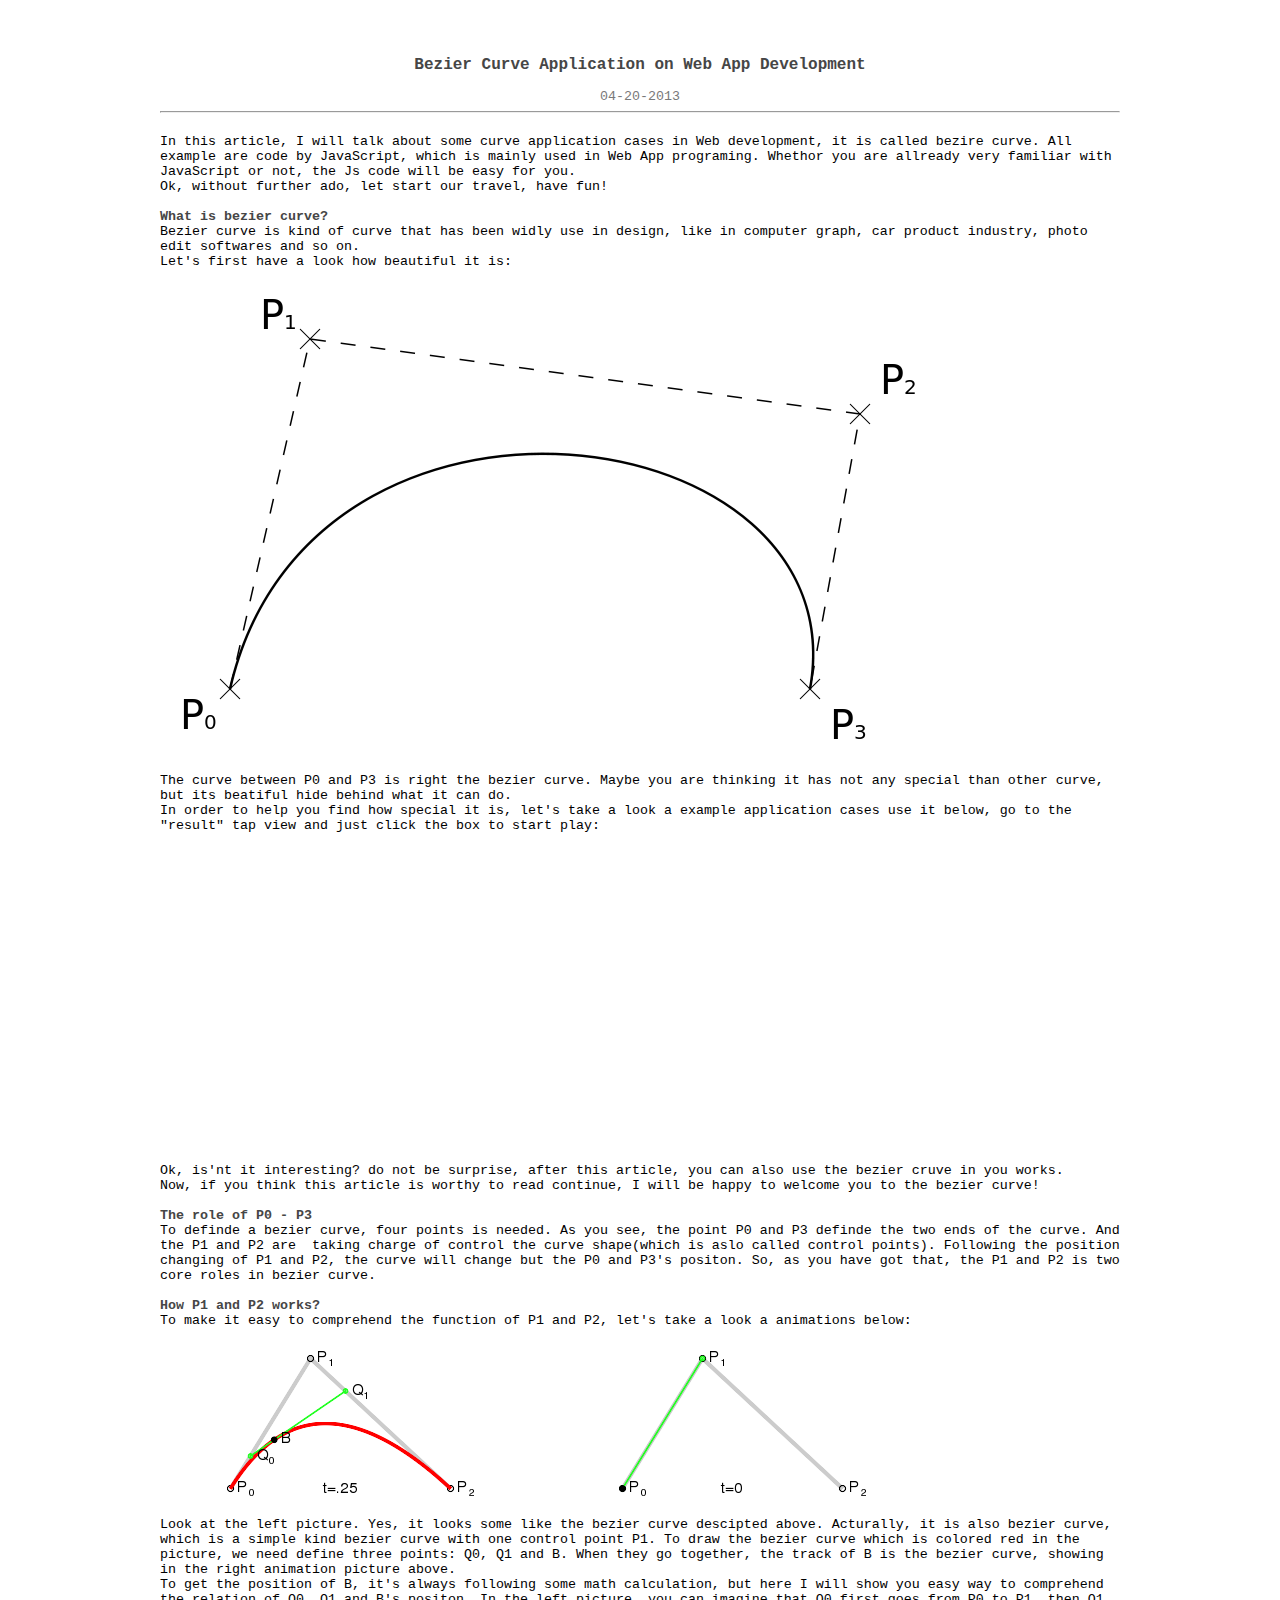
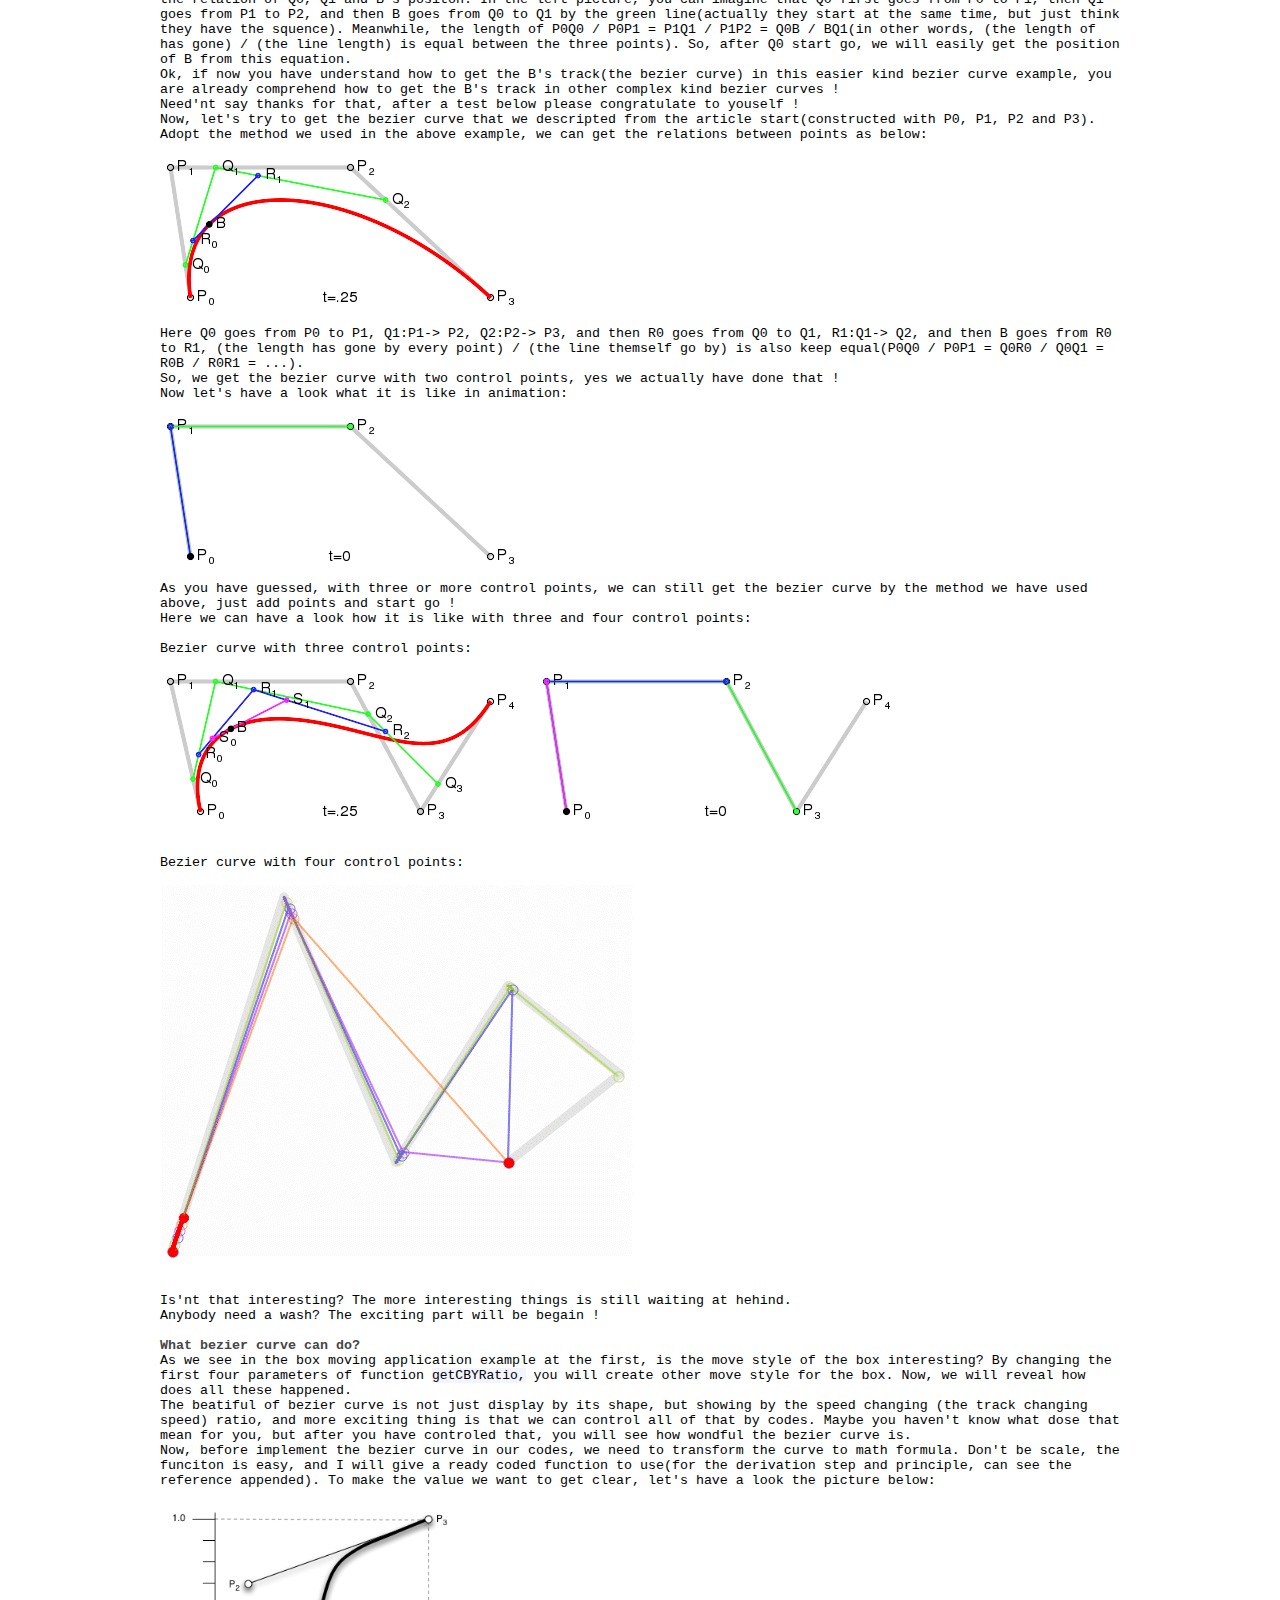
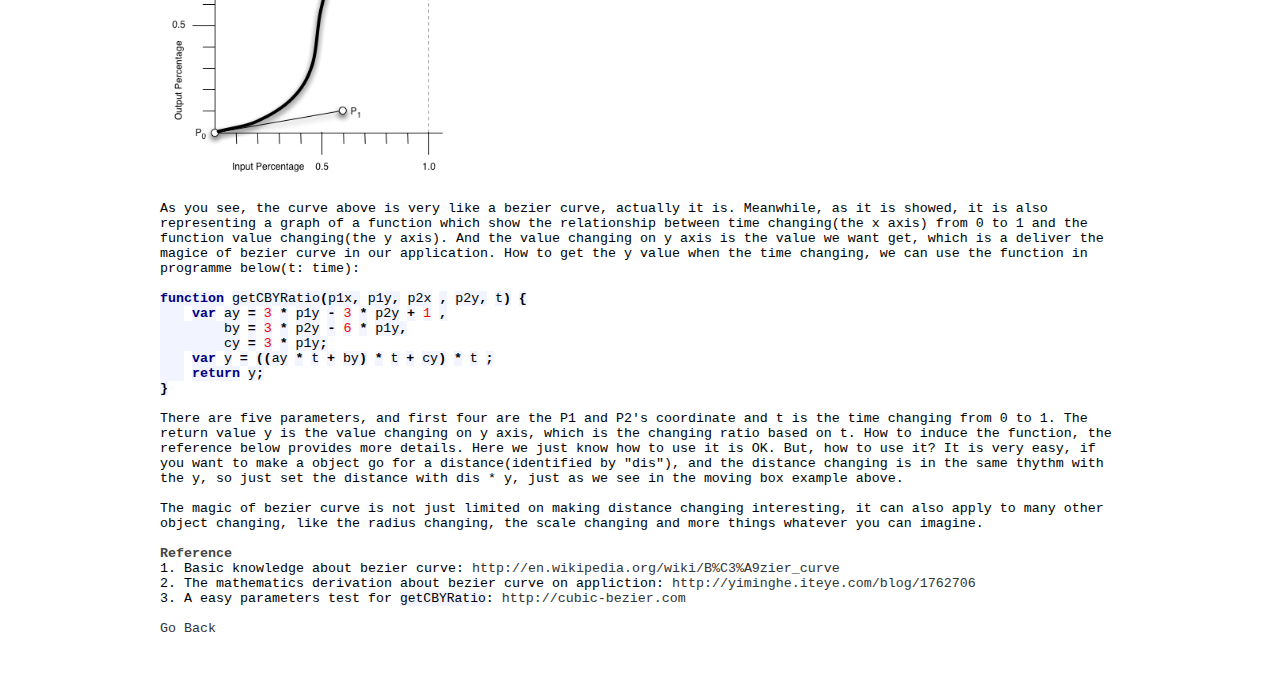
==== article/Bezier Curve Application on Web App Developme.html @ b3efe006 "add the css style" ====
<html>
<head>
  <title>Bezier Curve Application on Web App Development</title>
  <basefont face="Tahoma" size="2" />
  <meta http-equiv="Content-Type" content="text/html;charset=utf-8" />
  <meta name="exporter-version" content="Evernote Windows/268604 (zh-CN); Windows/6.1.7601 Service Pack 1;"/>
  <meta name="viewport" content="width=device-width; initial-scale=1.0; maximun-scale=1.0; user-scalable=0;"/>
  <link href="../css/common.css" rel="stylesheet" type="text/css" charset="utf-8"/>

</head>
<body>

<div>
<div style="word-wrap: break-word; -webkit-nbsp-mode: space; -webkit-line-break: after-white-space;"><div style="text-align: center; font-size: 16px;"><b><font color="#464646">Bezier Curve Application on Web App Development</font></b></div><div style="text-align: center;"><font color="#797979"><br></font></div><div style="text-align: center;"><font color="#797979">04-20-2013</font></div><hr><br><div>In this article, I will talk about some curve application cases in Web development, it is called bezire curve. All example are code by JavaScript, which is mainly used in Web App programing. Whethor you are allready very familiar with JavaScript or not, the Js code will be easy for you.<br><div>Ok, without further ado, let start our travel, have fun!</div><div><br></div><div><b><font color="#464646">What is bezier curve?</font></b></div><div>Bezier curve is kind of curve that has been widly use in design, like in computer graph, car product industry, photo edit softwares and so on.</div><div>Let's first have a look how beautiful it is:</div><div><a href="http://upload.wikimedia.org/wikipedia/commons/d/d0/Bezier_curve.svg" style="text-decoration: none; color: rgb(11, 0, 128); background-image: none; background-color: rgb(255, 255, 255); font-family: sans-serif; font-size: 13px; line-height: 19.1875px;"><img src="Bezier Curve Application on Web App Developme_files/Image.png" type="image/png" alt="File:Bezier curve.svg" height="500" style="cursor: default;cursor: default;cursor: default;cursor: default;cursor: default;cursor: default;cursor: default;cursor: default;cursor: default;cursor: default;cursor: default;cursor: default;cursor: default;cursor: default;cursor: default;cursor: default;cursor: default;cursor: default;cursor: default;" width="800"/></a>   </div><div>The curve between P0 and P3 is right the bezier curve. Maybe you are thinking it has not any special than other curve, but its beatiful hide behind what it can do.</div><div>In order to help you find how special it is, let's take a look a example application cases use it below, go to the &quot;result&quot; tap view and just click the box to start play:</div><div><br></div><div><iframe width="100%" height="300" src="http://jsfiddle.net/jkhl/U3ppv/embedded/" allowfullscreen="allowfullscreen" frameborder="0"></iframe></div><div><br></div><div>Ok, is'nt it interesting? do not be surprise, after this article, you can also use the bezier cruve in you works.</div><div>Now, if you think this article is worthy to read continue, I will be happy to welcome you to the bezier curve!</div><div><br></div><div><b><font color="#464646">The role of P0 - P3</font></b></div><div>To definde a bezier curve, four points is needed. As you see, the point P0 and P3 definde the two ends of the curve. And the P1 and P2 are  taking charge of control the curve shape(which is aslo called control points). Following the position changing of P1 and P2, the curve will change but the P0 and P3's positon. So, as you have got that, the P1 and P2 is two core roles in bezier curve. </div><div><br></div><div><b><font color="#464646">How P1 and P2 works?</font></b></div><div>To make it easy to comprehend the function of P1 and P2, let's take a look a animations below:</div><div><a href="http://upload.wikimedia.org/wikipedia/commons/b/bf/Bezier_2_big.png" style="text-decoration: none; color: rgb(11, 0, 128); background-image: none; background-color: rgb(255, 255, 255); font-family: sans-serif; font-size: 13px; line-height: 19.1875px;"><br><img src="Bezier Curve Application on Web App Developme_files/Image [1].png" type="image/png" alt="File:Bezier 2 big.png" height="150" style="cursor: default;cursor: default;cursor: default;cursor: default;cursor: default;cursor: default;cursor: default;cursor: default;cursor: default;cursor: default;cursor: default;cursor: default;cursor: default;cursor: default;" width="360"/></a>    <a href="http://upload.wikimedia.org/wikipedia/commons/2/2d/Bezier_2_big.gif" style="text-decoration: none; color: rgb(11, 0, 128); background-image: none; background-color: rgb(255, 255, 255); font-family: sans-serif; font-size: 13px; line-height: 19.1875px;"><img src="Bezier Curve Application on Web App Developme_files/Image.gif" type="image/gif" alt="File:Bezier 2 big.gif" height="150" style="cursor: default;cursor: default;cursor: default;cursor: default;cursor: default;cursor: default;cursor: default;cursor: default;cursor: default;cursor: default;cursor: default;cursor: default;cursor: default;cursor: default;" width="360"/></a></div><div><br></div><div>Look at the left picture. Yes, it looks some like the bezier curve descipted above. Acturally, it is also bezier curve, which is a simple kind bezier curve with one control point P1. To draw the bezier curve which is colored red in the picture, we need define three points: Q0, Q1 and B. When they go together, the track of B is the bezier curve, showing in the right animation picture above.</div><div>To get the position of B, it's always following some math calculation, but here I will show you easy way to comprehend the relation of Q0, Q1 and B's positon. In the left picture, you can imagine that Q0 first goes from P0 to P1, then Q1 goes from P1 to P2, and then B goes from Q0 to Q1 by the green line(actually they start at the same time, but just think they have the squence). Meanwhile, the length of P0Q0 / P0P1 = P1Q1 / P1P2 = Q0B / BQ1(in other words, (the length of has gone) / (the line length) is equal between the three points). So, after Q0 start go, we will easily get the position of B from this equation.</div><div>Ok, if now you have understand how to get the B's track(the bezier curve) in this easier kind bezier curve example, you are already comprehend how to get the B's track in other complex kind bezier curves !</div><div>Need'nt say thanks for that, after a test below please congratulate to youself !</div><div>Now, let's try to get the bezier curve that we descripted from the article start(constructed with P0, P1, P2 and P3). Adopt the method we used in the above example, we can get the relations between points as below:</div><div><br></div><div><a href="http://upload.wikimedia.org/wikipedia/commons/c/c1/Bezier_3_big.png" style="text-decoration: none; color: rgb(11, 0, 128); background-image: none; background-color: rgb(255, 255, 255); font-family: sans-serif; font-size: 13px; line-height: 19.1875px;"><img src="Bezier Curve Application on Web App Developme_files/Image [2].png" type="image/png" alt="File:Bezier 3 big.png" height="150" style="cursor: default;cursor: default;cursor: default;cursor: default;cursor: default;cursor: default;cursor: default;cursor: default;cursor: default;cursor: default;cursor: default;cursor: default;cursor: default;cursor: default;" width="360"/></a> </div><div><br></div><div>Here Q0 goes from P0 to P1, Q1:P1-&gt; P2, Q2:P2-&gt; P3, and then R0 goes from Q0 to Q1, R1:Q1-&gt; Q2, and then B goes from R0 to R1, (the length has gone by every point) / (the line themself go by) is also keep equal(P0Q0 / P0P1 = Q0R0 / Q0Q1 = R0B / R0R1 = ...).</div><div>So, we get the bezier curve with two control points, yes we actually have done that !</div><div>Now let's have a look what it is like in animation:</div><div><br></div><div><a href="http://upload.wikimedia.org/wikipedia/commons/f/ff/Bezier_3_big.gif" style="text-decoration: none; color: rgb(11, 0, 128); background-image: none; background-color: rgb(255, 255, 255); font-family: sans-serif; font-size: 13px; line-height: 19.1875px;"><img src="Bezier Curve Application on Web App Developme_files/Image [1].gif" type="image/gif" alt="File:Bezier 3 big.gif" height="150" style="cursor: default;cursor: default;cursor: default;cursor: default;cursor: default;cursor: default;cursor: default;cursor: default;cursor: default;cursor: default;cursor: default;cursor: default;" width="360"/></a></div><div><br></div><div>As you have guessed, with three or more control points, we can still get the bezier curve by the method we have used above, just add points and start go !</div><div>Here we can have a look how it is like with three and four control points: </div><div><br></div><div>Bezier curve with three control points:</div><div><br></div><div><a href="http://upload.wikimedia.org/wikipedia/commons/3/33/Bezier_4_big.png" style="text-decoration: none; color: rgb(11, 0, 128); background-image: none; background-color: rgb(255, 255, 255); font-family: sans-serif; font-size: 13px; line-height: 19.1875px;"><img src="Bezier Curve Application on Web App Developme_files/Image [3].png" type="image/png" alt="File:Bezier 4 big.png" height="150" style="cursor: default;cursor: default;cursor: default;cursor: default;cursor: default;cursor: default;cursor: default;cursor: default;cursor: default;cursor: default;cursor: default;cursor: default;" width="360"/></a>  <a href="http://upload.wikimedia.org/wikipedia/commons/7/7d/Bezier_4_big.gif" style="text-decoration: none; color: rgb(11, 0, 128); background-image: none; background-color: rgb(255, 255, 255); font-family: sans-serif; font-size: 13px; line-height: 19.1875px;"><img src="Bezier Curve Application on Web App Developme_files/Image [2].gif" type="image/gif" alt="File:Bezier 4 big.gif" height="150" style="cursor: default;cursor: default;cursor: default;cursor: default;cursor: default;cursor: default;cursor: default;cursor: default;cursor: default;cursor: default;cursor: default;cursor: default;" width="360"/></a></div><div><br></div><div><br></div><div>Bezier curve with four control points:</div><div><br></div><div><a href="http://upload.wikimedia.org/wikipedia/en/0/0b/BezierCurve.gif" style="text-decoration: none; color: rgb(11, 0, 128); background-image: none; background-color: rgb(255, 255, 255); font-family: sans-serif; font-size: 13px; line-height: 19.1875px;"><img src="Bezier Curve Application on Web App Developme_files/Image [3].gif" type="image/gif" alt="File:BezierCurve.gif" height="378" style="cursor: default;cursor: default;cursor: default;cursor: default;cursor: default;cursor: default;cursor: default;cursor: default;cursor: default;cursor: default;cursor: default;" width="473"/></a></div><div><br></div><div><br></div><div>Is'nt that interesting? The more interesting things is still waiting at hehind.</div><div>Anybody need a wash? The exciting part will be begain !</div><div><br></div><div><b><font color="#464646">What bezier curve can do?</font></b></div><div style="text-align: -webkit-auto;"><span style="text-align: -webkit-left;">As we see in the box moving application example at the first, is the move style of the box interesting? By changing the first four parameters of function</span><font face="Courier New" style="text-align: -webkit-left;"> </font><span style="text-align: -webkit-left; background-color: rgb(242, 244, 255); font-family: 'Courier New'; font-size: 13px;">getCBYRatio,</span><span style="text-align: -webkit-left; font-family: 'Courier New';"> you will create other move style for the box. </span><span style="text-align: -webkit-left;">Now, we will reveal how does all these happened. </span></div><div>The beatiful of bezier curve is not just display by its shape, but showing by the speed changing (the track changing speed) ratio, and more exciting thing is that we can control all of that by codes. Maybe you haven't know what dose that mean for you, but after you have controled that, you will see how wondful the bezier curve is.</div><div>Now, before implement the bezier curve in our codes, we need to transform the curve to math formula. Don't be scale, the funciton is easy, and I will give a ready coded function to use(for the derivation step and principle, can see the reference appended). To make the value we want to get clear, let's have a look the picture below:</div><div><br></div><div><p style="margin: 0px 0px 1.5em; padding: 0px; border: 0px; outline: 0px; font-size: 14px; text-align: left; color: rgb(5, 5, 5); font-family: 'Droid Sans', sans-serif; line-height: 22.265625px; background-color: rgb(255, 255, 255);"><img src="Bezier Curve Application on Web App Developme_files/Image [4].png" type="image/png" style="cursor: default;cursor: default;cursor: default;cursor: default;cursor: default;cursor: default;cursor: default;" width="300"/></p>
As you see, the curve above is very like a bezier curve, actually it is. Meanwhile, as it is showed, it is also representing a graph of a function which show the relationship between time changing(the x axis) from 0 to 1 and the function value changing(the y axis). And the value changing on y axis is the value we want get, which is a deliver the magice of bezier curve in our application. How to get the y value when the time changing, we can use the function in programme below(t: time):</div><div><br></div><div align="left"><font color="#000080" face="Courier New" size="2"><span style="font-size:10pt; background:#f2f4ff"><b>function</b></span></font> <font face="Courier New" size="2"><span style="font-size:10pt; background:#f2f4ff">getCBYRatio</span><span style="font-size:10pt; background:#f2f4ff"><b>(</b></span><span style="font-size:10pt; background:#f2f4ff">p1x</span><span style="font-size:10pt; background:#f2f4ff"><b>,</b></span> <span style="font-size:10pt; background:#f2f4ff">p1y</span><span style="font-size:10pt; background:#f2f4ff"><b>,</b></span> <span style="font-size:10pt; background:#f2f4ff">p2x</span> <span style="font-size:10pt; background:#f2f4ff"><b>,</b></span> <span style="font-size:10pt; background:#f2f4ff">p2y</span><span style="font-size:10pt; background:#f2f4ff"><b>,</b></span> <span style="font-size:10pt; background:#f2f4ff">t</span><span style="font-size:10pt; background:#f2f4ff"><b>)</b></span> <span style="font-size:10pt; background:#f2f4ff"><b>{</b></span></font></div><div align="left"><font face="Courier New" size="2"><span style="font-size:10pt; background:#f2f4ff">   </span></font> <font color="#000080" face="Courier New" size="2"><span style="font-size:10pt; background:#f2f4ff"><b>var</b></span></font> <font face="Courier New" size="2"><span style="font-size:10pt; background:#f2f4ff">ay</span> <span style="font-size:10pt; background:#f2f4ff"><b>=</b></span></font> <font color="#FF0000" face="Courier New" size="2"><span style="font-size:10pt; background:#f2f4ff">3</span></font> <font face="Courier New" size="2"><span style="font-size:10pt; background:#f2f4ff"><b>*</b></span> <span style="font-size:10pt; background:#f2f4ff">p1y</span> <span style="font-size:10pt; background:#f2f4ff"><b>-</b></span></font> <font color="#FF0000" face="Courier New" size="2"><span style="font-size:10pt; background:#f2f4ff">3</span></font> <font face="Courier New" size="2"><span style="font-size:10pt; background:#f2f4ff"><b>*</b></span> <span style="font-size:10pt; background:#f2f4ff">p2y</span> <span style="font-size:10pt; background:#f2f4ff"><b>+</b></span></font> <font color="#FF0000" face="Courier New" size="2"><span style="font-size:10pt; background:#f2f4ff">1</span></font> <font face="Courier New" size="2"><span style="font-size:10pt; background:#f2f4ff"><b>,</b></span></font></div><div align="left"><font face="Courier New" size="2"><span style="font-size:10pt; background:#f2f4ff">        by</span> <span style="font-size:10pt; background:#f2f4ff"><b>=</b></span></font> <font color="#FF0000" face="Courier New" size="2"><span style="font-size:10pt; background:#f2f4ff">3</span></font> <font face="Courier New" size="2"><span style="font-size:10pt; background:#f2f4ff"><b>*</b></span> <span style="font-size:10pt; background:#f2f4ff">p2y</span> <span style="font-size:10pt; background:#f2f4ff"><b>-</b></span></font> <font color="#FF0000" face="Courier New" size="2"><span style="font-size:10pt; background:#f2f4ff">6</span></font> <font face="Courier New" size="2"><span style="font-size:10pt; background:#f2f4ff"><b>*</b></span> <span style="font-size:10pt; background:#f2f4ff">p1y</span><span style="font-size:10pt; background:#f2f4ff"><b>,</b></span></font></div><div align="left"><font face="Courier New" size="2"><span style="font-size:10pt; background:#f2f4ff">        cy</span> <span style="font-size:10pt; background:#f2f4ff"><b>=</b></span></font> <font color="#FF0000" face="Courier New" size="2"><span style="font-size:10pt; background:#f2f4ff">3</span></font> <font face="Courier New" size="2"><span style="font-size:10pt; background:#f2f4ff"><b>*</b></span> <span style="font-size:10pt; background:#f2f4ff">p1y</span><span style="font-size:10pt; background:#f2f4ff"><b>;</b></span></font></div><div align="left"><font face="Courier New" size="2"><span style="font-size:10pt; background:#f2f4ff">   </span></font> <font color="#000080" face="Courier New" size="2"><span style="font-size:10pt; background:#f2f4ff"><b>var</b></span></font> <font face="Courier New" size="2"><span style="font-size:10pt; background:#f2f4ff">y</span> <span style="font-size:10pt; background:#f2f4ff"><b>=</b></span> <span style="font-size:10pt; background:#f2f4ff"><b>((</b></span><span style="font-size:10pt; background:#f2f4ff">ay</span> <span style="font-size:10pt; background:#f2f4ff"><b>*</b></span> <span style="font-size:10pt; background:#f2f4ff">t</span> <span style="font-size:10pt; background:#f2f4ff"><b>+</b></span> <span style="font-size:10pt; background:#f2f4ff">by</span><span style="font-size:10pt; background:#f2f4ff"><b>)</b></span> <span style="font-size:10pt; background:#f2f4ff"><b>*</b></span> <span style="font-size:10pt; background:#f2f4ff">t</span> <span style="font-size:10pt; background:#f2f4ff"><b>+</b></span> <span style="font-size:10pt; background:#f2f4ff">cy</span><span style="font-size:10pt; background:#f2f4ff"><b>)</b></span> <span style="font-size:10pt; background:#f2f4ff"><b>*</b></span> <span style="font-size:10pt; background:#f2f4ff">t</span> <span style="font-size:10pt; background:#f2f4ff"><b>;</b></span></font></div><div align="left"><font face="Courier New" size="2"><span style="font-size:10pt; background:#f2f4ff">   </span></font> <font color="#000080" face="Courier New" size="2"><span style="font-size:10pt; background:#f2f4ff"><b>return</b></span></font> <font face="Courier New" size="2"><span style="font-size:10pt; background:#f2f4ff">y</span><span style="font-size:10pt; background:#f2f4ff"><b>;</b></span></font></div><div align="left"><font face="Courier New" size="2"><span style="font-size:10pt; background:#f2f4ff"><b>}</b></span></font></div><div><br></div><div>There are five parameters, and first four are the P1 and P2's coordinate and t is the time changing from 0 to 1. The return value y is the value changing on y axis, which is the changing ratio based on t. How to induce the function, the reference below provides more details. Here we just know how to use it is OK. But, how to use it? It is very easy, if you want to make a object go for a distance(identified by &quot;dis&quot;), and the distance changing is in the same thythm with the y, so just set the distance with dis * y, just as we see in the moving box example above.</div><div><br></div><div>The magic of bezier curve is not just limited on making distance changing interesting, it can also apply to many other object changing, like the radius changing, the scale changing and more things whatever you can imagine. </div><div><br></div><div><b><font color="#464646">Reference</font></b></div><div>1. Basic knowledge about bezier curve: <a href="http://en.wikipedia.org/wiki/B%C3%A9zier_curve">http://en.wikipedia.org/wiki/B%C3%A9zier_curve</a></div><div>2. The mathematics derivation about bezier curve on appliction: <a href="http://yiminghe.iteye.com/blog/1762706">http://yiminghe.iteye.com/blog/1762706</a></div><div>3. A easy parameters test for <span style="background-color: rgb(242, 244, 255); font-family: 'Courier New'; font-size: 13px; text-align: -webkit-left;">getCBYRatio</span>: <a href="http://cubic-bezier.com/">http://cubic-bezier.com</a></div><div> </div></div></div>
</div>
<div><a href="../index.html">Go Back</a></div>
</body></html> 
---- css/common.css ----
body {
	font-family: Courier New;
	font-size: 10pt;
	width: 75%;
	margin: 0 auto;
	padding: 56px;
}
img {
	max-width: 100%;
}
a {
	text-decoration: none;
	color: #333;
}
a:hover {
	color: #ff6600;
}
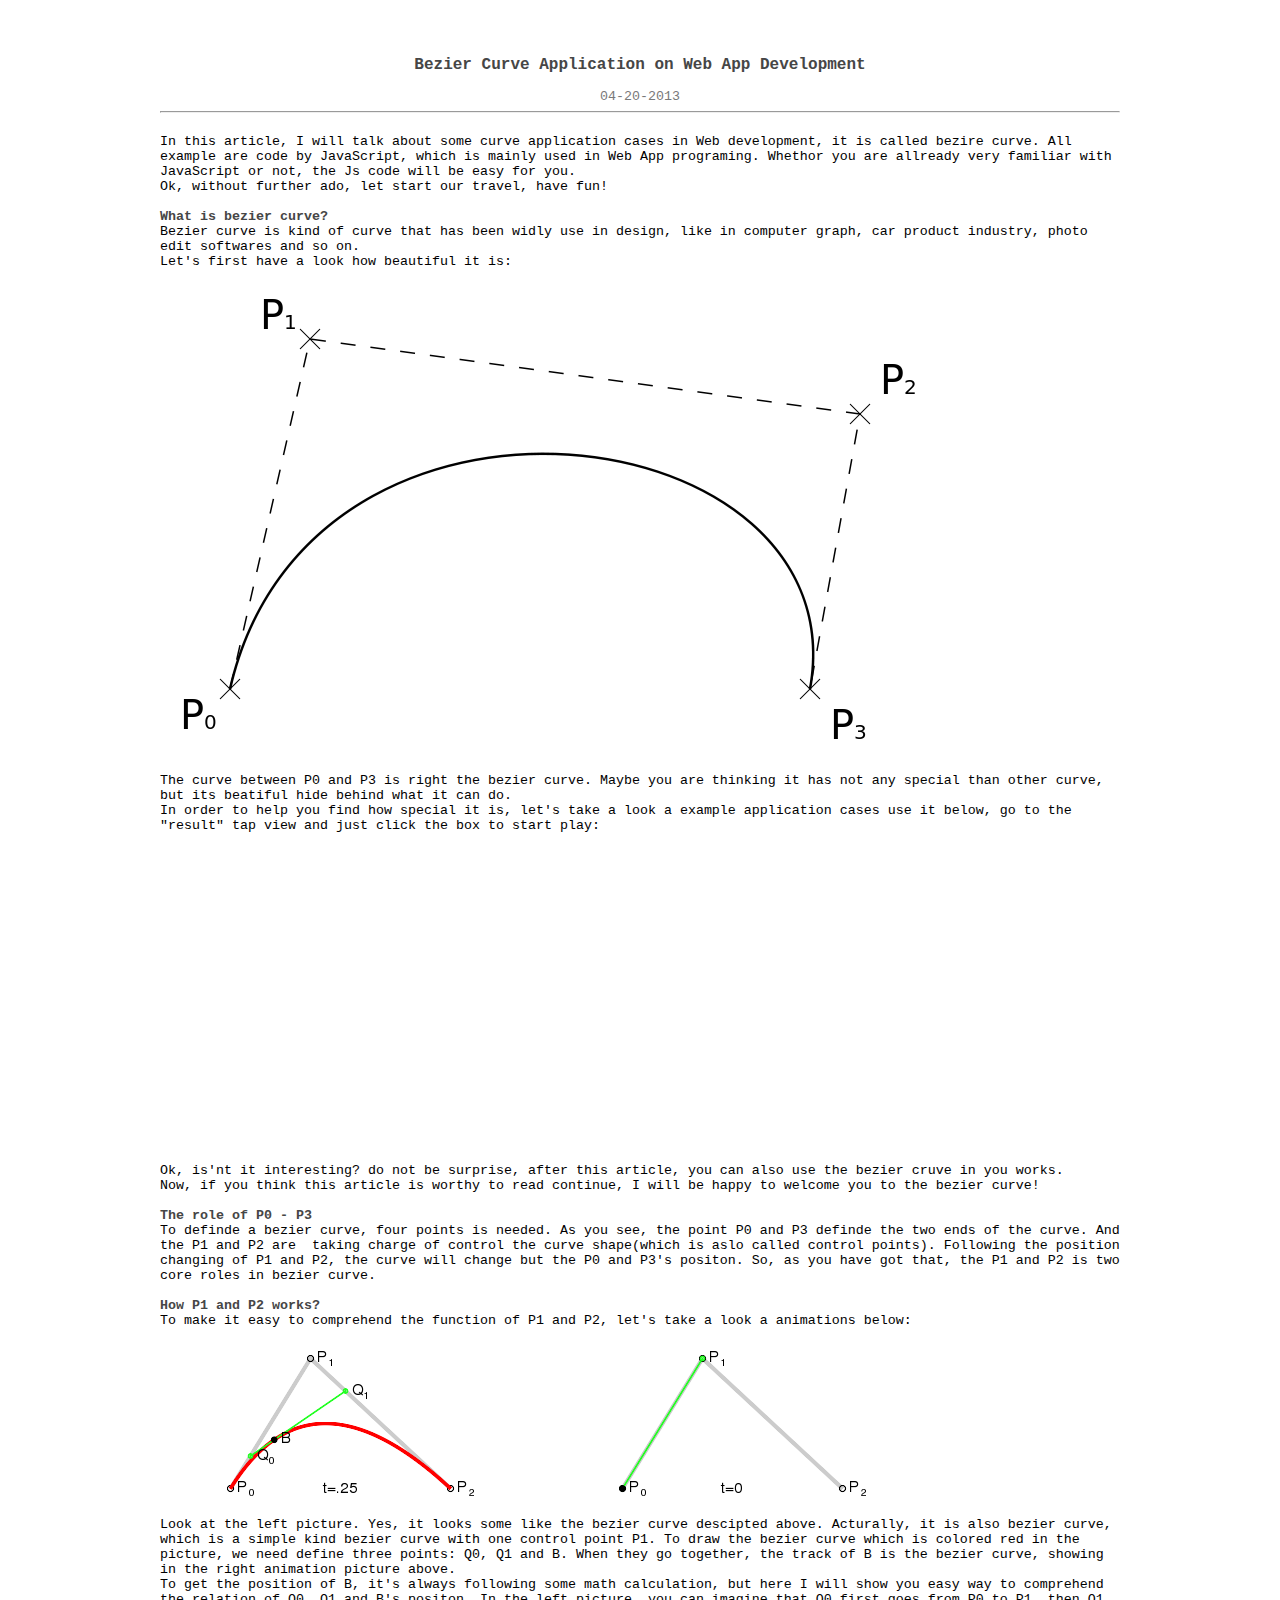
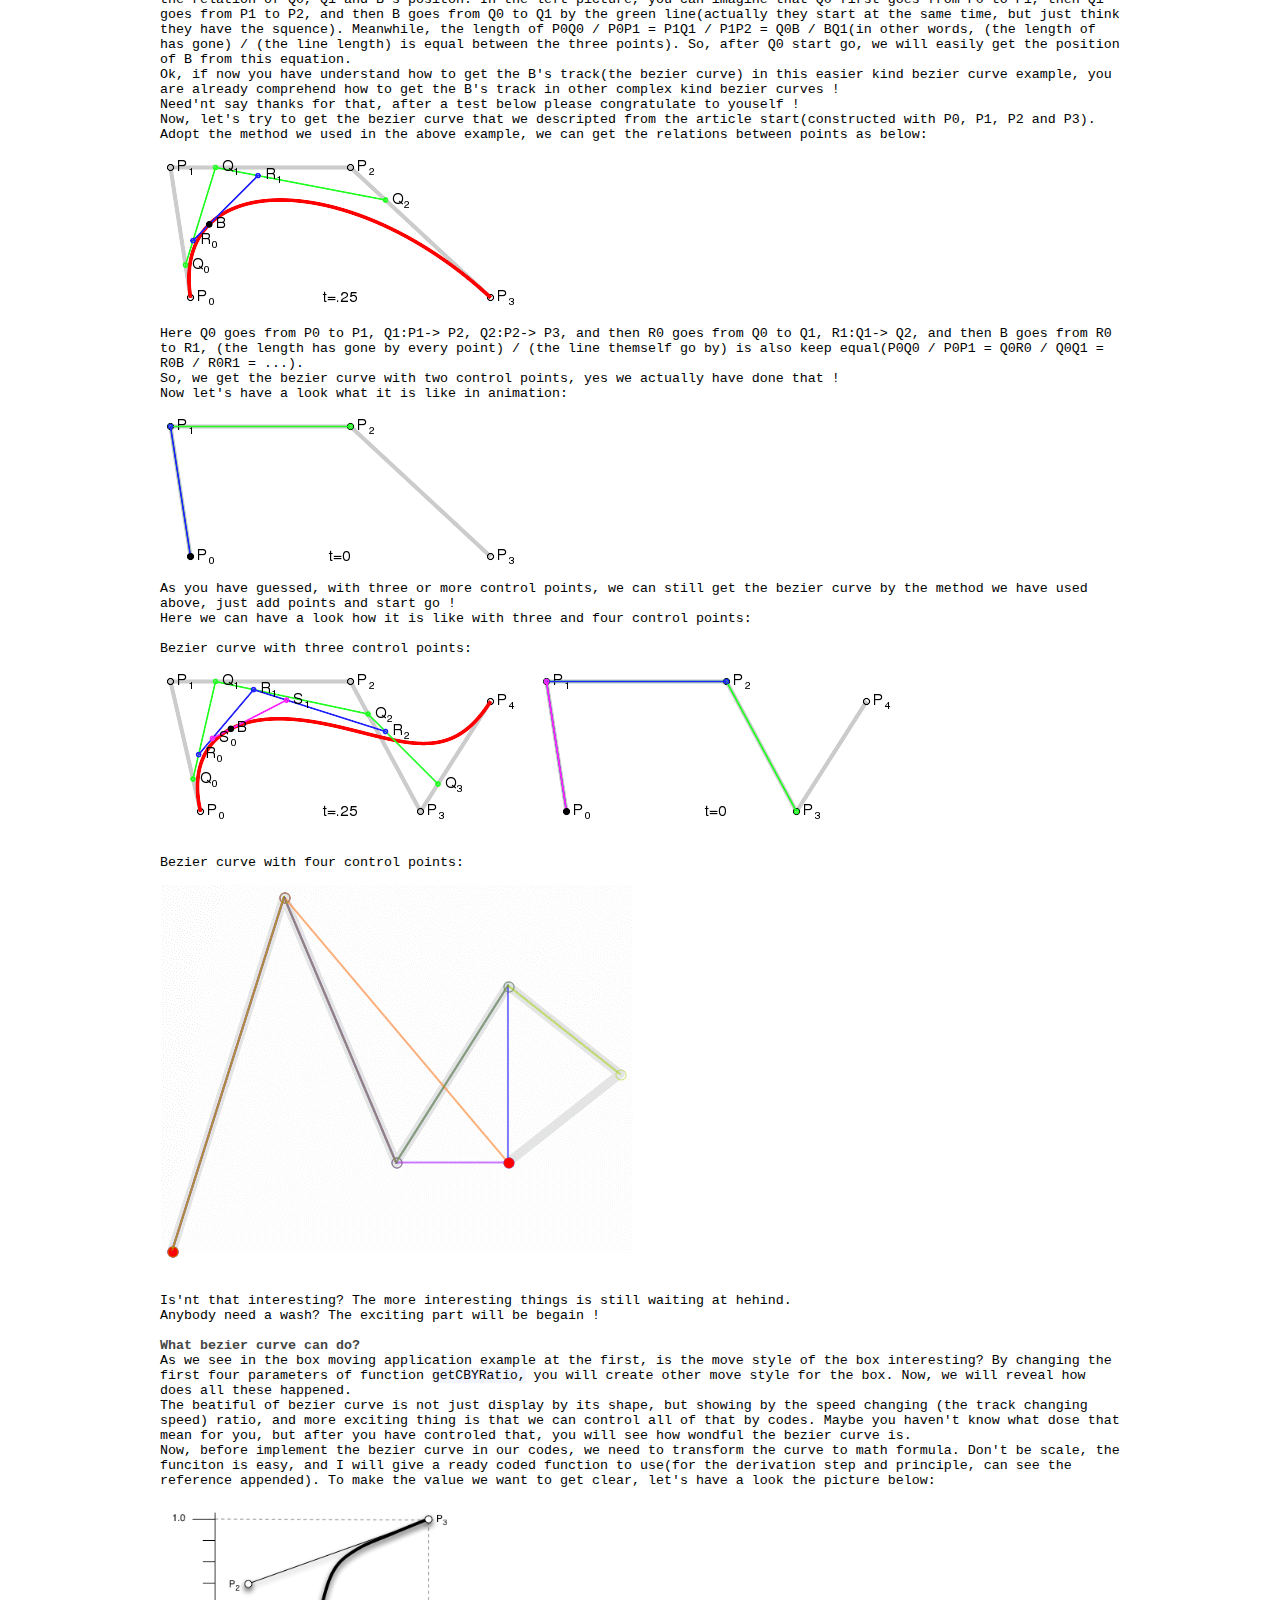
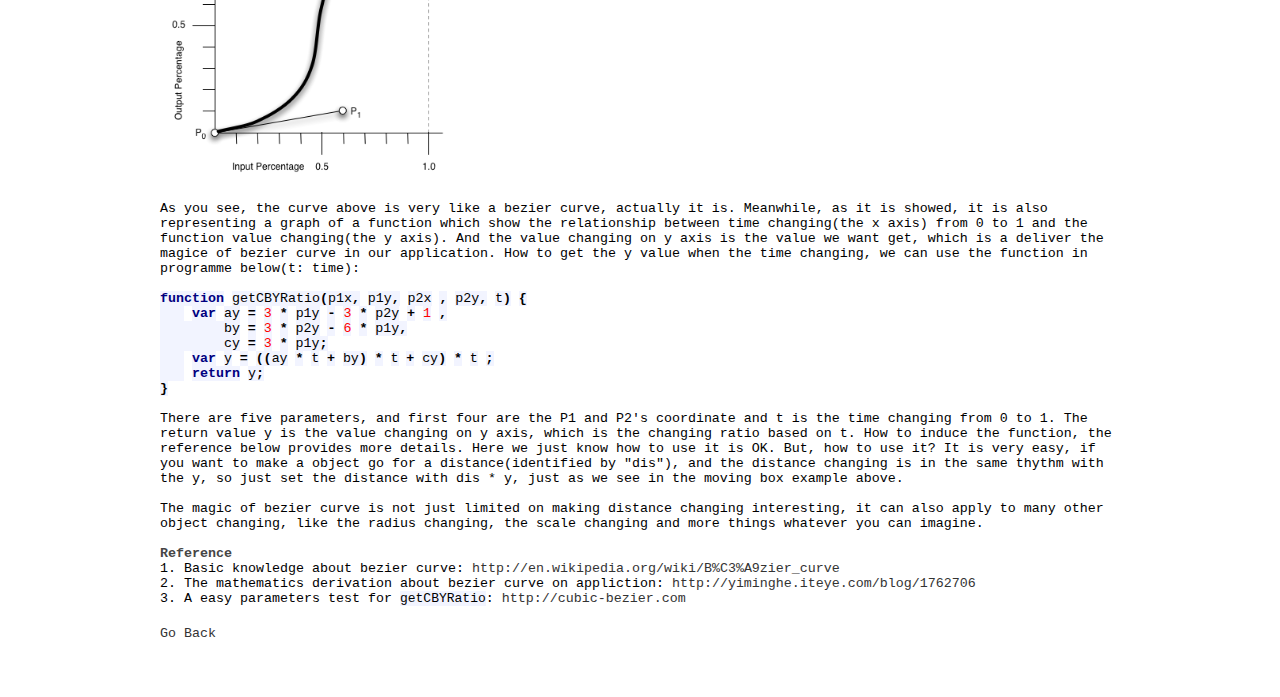
==== commit a5153cc1: "typed array is ok" ====
--- a/article/Bezier Curve Application on Web App Developme.html
+++ b/article/Bezier Curve Application on Web App Developme.html
@@ -12,7 +12,7 @@
 
 <div>
 <div style="word-wrap: break-word; -webkit-nbsp-mode: space; -webkit-line-break: after-white-space;"><div style="text-align: center; font-size: 16px;"><b><font color="#464646">Bezier Curve Application on Web App Development</font></b></div><div style="text-align: center;"><font color="#797979"><br></font></div><div style="text-align: center;"><font color="#797979">04-20-2013</font></div><hr><br><div>In this article, I will talk about some curve application cases in Web development, it is called bezire curve. All example are code by JavaScript, which is mainly used in Web App programing. Whethor you are allready very familiar with JavaScript or not, the Js code will be easy for you.<br><div>Ok, without further ado, let start our travel, have fun!</div><div><br></div><div><b><font color="#464646">What is bezier curve?</font></b></div><div>Bezier curve is kind of curve that has been widly use in design, like in computer graph, car product industry, photo edit softwares and so on.</div><div>Let's first have a look how beautiful it is:</div><div><a href="http://upload.wikimedia.org/wikipedia/commons/d/d0/Bezier_curve.svg" style="text-decoration: none; color: rgb(11, 0, 128); background-image: none; background-color: rgb(255, 255, 255); font-family: sans-serif; font-size: 13px; line-height: 19.1875px;"><img src="Bezier Curve Application on Web App Developme_files/Image.png" type="image/png" alt="File:Bezier curve.svg" height="500" style="cursor: default;cursor: default;cursor: default;cursor: default;cursor: default;cursor: default;cursor: default;cursor: default;cursor: default;cursor: default;cursor: default;cursor: default;cursor: default;cursor: default;cursor: default;cursor: default;cursor: default;cursor: default;cursor: default;" width="800"/></a>   </div><div>The curve between P0 and P3 is right the bezier curve. Maybe you are thinking it has not any special than other curve, but its beatiful hide behind what it can do.</div><div>In order to help you find how special it is, let's take a look a example application cases use it below, go to the &quot;result&quot; tap view and just click the box to start play:</div><div><br></div><div><iframe width="100%" height="300" src="http://jsfiddle.net/jkhl/U3ppv/embedded/" allowfullscreen="allowfullscreen" frameborder="0"></iframe></div><div><br></div><div>Ok, is'nt it interesting? do not be surprise, after this article, you can also use the bezier cruve in you works.</div><div>Now, if you think this article is worthy to read continue, I will be happy to welcome you to the bezier curve!</div><div><br></div><div><b><font color="#464646">The role of P0 - P3</font></b></div><div>To definde a bezier curve, four points is needed. As you see, the point P0 and P3 definde the two ends of the curve. And the P1 and P2 are  taking charge of control the curve shape(which is aslo called control points). Following the position changing of P1 and P2, the curve will change but the P0 and P3's positon. So, as you have got that, the P1 and P2 is two core roles in bezier curve. </div><div><br></div><div><b><font color="#464646">How P1 and P2 works?</font></b></div><div>To make it easy to comprehend the function of P1 and P2, let's take a look a animations below:</div><div><a href="http://upload.wikimedia.org/wikipedia/commons/b/bf/Bezier_2_big.png" style="text-decoration: none; color: rgb(11, 0, 128); background-image: none; background-color: rgb(255, 255, 255); font-family: sans-serif; font-size: 13px; line-height: 19.1875px;"><br><img src="Bezier Curve Application on Web App Developme_files/Image [1].png" type="image/png" alt="File:Bezier 2 big.png" height="150" style="cursor: default;cursor: default;cursor: default;cursor: default;cursor: default;cursor: default;cursor: default;cursor: default;cursor: default;cursor: default;cursor: default;cursor: default;cursor: default;cursor: default;" width="360"/></a>    <a href="http://upload.wikimedia.org/wikipedia/commons/2/2d/Bezier_2_big.gif" style="text-decoration: none; color: rgb(11, 0, 128); background-image: none; background-color: rgb(255, 255, 255); font-family: sans-serif; font-size: 13px; line-height: 19.1875px;"><img src="Bezier Curve Application on Web App Developme_files/Image.gif" type="image/gif" alt="File:Bezier 2 big.gif" height="150" style="cursor: default;cursor: default;cursor: default;cursor: default;cursor: default;cursor: default;cursor: default;cursor: default;cursor: default;cursor: default;cursor: default;cursor: default;cursor: default;cursor: default;" width="360"/></a></div><div><br></div><div>Look at the left picture. Yes, it looks some like the bezier curve descipted above. Acturally, it is also bezier curve, which is a simple kind bezier curve with one control point P1. To draw the bezier curve which is colored red in the picture, we need define three points: Q0, Q1 and B. When they go together, the track of B is the bezier curve, showing in the right animation picture above.</div><div>To get the position of B, it's always following some math calculation, but here I will show you easy way to comprehend the relation of Q0, Q1 and B's positon. In the left picture, you can imagine that Q0 first goes from P0 to P1, then Q1 goes from P1 to P2, and then B goes from Q0 to Q1 by the green line(actually they start at the same time, but just think they have the squence). Meanwhile, the length of P0Q0 / P0P1 = P1Q1 / P1P2 = Q0B / BQ1(in other words, (the length of has gone) / (the line length) is equal between the three points). So, after Q0 start go, we will easily get the position of B from this equation.</div><div>Ok, if now you have understand how to get the B's track(the bezier curve) in this easier kind bezier curve example, you are already comprehend how to get the B's track in other complex kind bezier curves !</div><div>Need'nt say thanks for that, after a test below please congratulate to youself !</div><div>Now, let's try to get the bezier curve that we descripted from the article start(constructed with P0, P1, P2 and P3). Adopt the method we used in the above example, we can get the relations between points as below:</div><div><br></div><div><a href="http://upload.wikimedia.org/wikipedia/commons/c/c1/Bezier_3_big.png" style="text-decoration: none; color: rgb(11, 0, 128); background-image: none; background-color: rgb(255, 255, 255); font-family: sans-serif; font-size: 13px; line-height: 19.1875px;"><img src="Bezier Curve Application on Web App Developme_files/Image [2].png" type="image/png" alt="File:Bezier 3 big.png" height="150" style="cursor: default;cursor: default;cursor: default;cursor: default;cursor: default;cursor: default;cursor: default;cursor: default;cursor: default;cursor: default;cursor: default;cursor: default;cursor: default;cursor: default;" width="360"/></a> </div><div><br></div><div>Here Q0 goes from P0 to P1, Q1:P1-&gt; P2, Q2:P2-&gt; P3, and then R0 goes from Q0 to Q1, R1:Q1-&gt; Q2, and then B goes from R0 to R1, (the length has gone by every point) / (the line themself go by) is also keep equal(P0Q0 / P0P1 = Q0R0 / Q0Q1 = R0B / R0R1 = ...).</div><div>So, we get the bezier curve with two control points, yes we actually have done that !</div><div>Now let's have a look what it is like in animation:</div><div><br></div><div><a href="http://upload.wikimedia.org/wikipedia/commons/f/ff/Bezier_3_big.gif" style="text-decoration: none; color: rgb(11, 0, 128); background-image: none; background-color: rgb(255, 255, 255); font-family: sans-serif; font-size: 13px; line-height: 19.1875px;"><img src="Bezier Curve Application on Web App Developme_files/Image [1].gif" type="image/gif" alt="File:Bezier 3 big.gif" height="150" style="cursor: default;cursor: default;cursor: default;cursor: default;cursor: default;cursor: default;cursor: default;cursor: default;cursor: default;cursor: default;cursor: default;cursor: default;" width="360"/></a></div><div><br></div><div>As you have guessed, with three or more control points, we can still get the bezier curve by the method we have used above, just add points and start go !</div><div>Here we can have a look how it is like with three and four control points: </div><div><br></div><div>Bezier curve with three control points:</div><div><br></div><div><a href="http://upload.wikimedia.org/wikipedia/commons/3/33/Bezier_4_big.png" style="text-decoration: none; color: rgb(11, 0, 128); background-image: none; background-color: rgb(255, 255, 255); font-family: sans-serif; font-size: 13px; line-height: 19.1875px;"><img src="Bezier Curve Application on Web App Developme_files/Image [3].png" type="image/png" alt="File:Bezier 4 big.png" height="150" style="cursor: default;cursor: default;cursor: default;cursor: default;cursor: default;cursor: default;cursor: default;cursor: default;cursor: default;cursor: default;cursor: default;cursor: default;" width="360"/></a>  <a href="http://upload.wikimedia.org/wikipedia/commons/7/7d/Bezier_4_big.gif" style="text-decoration: none; color: rgb(11, 0, 128); background-image: none; background-color: rgb(255, 255, 255); font-family: sans-serif; font-size: 13px; line-height: 19.1875px;"><img src="Bezier Curve Application on Web App Developme_files/Image [2].gif" type="image/gif" alt="File:Bezier 4 big.gif" height="150" style="cursor: default;cursor: default;cursor: default;cursor: default;cursor: default;cursor: default;cursor: default;cursor: default;cursor: default;cursor: default;cursor: default;cursor: default;" width="360"/></a></div><div><br></div><div><br></div><div>Bezier curve with four control points:</div><div><br></div><div><a href="http://upload.wikimedia.org/wikipedia/en/0/0b/BezierCurve.gif" style="text-decoration: none; color: rgb(11, 0, 128); background-image: none; background-color: rgb(255, 255, 255); font-family: sans-serif; font-size: 13px; line-height: 19.1875px;"><img src="Bezier Curve Application on Web App Developme_files/Image [3].gif" type="image/gif" alt="File:BezierCurve.gif" height="378" style="cursor: default;cursor: default;cursor: default;cursor: default;cursor: default;cursor: default;cursor: default;cursor: default;cursor: default;cursor: default;cursor: default;" width="473"/></a></div><div><br></div><div><br></div><div>Is'nt that interesting? The more interesting things is still waiting at hehind.</div><div>Anybody need a wash? The exciting part will be begain !</div><div><br></div><div><b><font color="#464646">What bezier curve can do?</font></b></div><div style="text-align: -webkit-auto;"><span style="text-align: -webkit-left;">As we see in the box moving application example at the first, is the move style of the box interesting? By changing the first four parameters of function</span><font face="Courier New" style="text-align: -webkit-left;"> </font><span style="text-align: -webkit-left; background-color: rgb(242, 244, 255); font-family: 'Courier New'; font-size: 13px;">getCBYRatio,</span><span style="text-align: -webkit-left; font-family: 'Courier New';"> you will create other move style for the box. </span><span style="text-align: -webkit-left;">Now, we will reveal how does all these happened. </span></div><div>The beatiful of bezier curve is not just display by its shape, but showing by the speed changing (the track changing speed) ratio, and more exciting thing is that we can control all of that by codes. Maybe you haven't know what dose that mean for you, but after you have controled that, you will see how wondful the bezier curve is.</div><div>Now, before implement the bezier curve in our codes, we need to transform the curve to math formula. Don't be scale, the funciton is easy, and I will give a ready coded function to use(for the derivation step and principle, can see the reference appended). To make the value we want to get clear, let's have a look the picture below:</div><div><br></div><div><p style="margin: 0px 0px 1.5em; padding: 0px; border: 0px; outline: 0px; font-size: 14px; text-align: left; color: rgb(5, 5, 5); font-family: 'Droid Sans', sans-serif; line-height: 22.265625px; background-color: rgb(255, 255, 255);"><img src="Bezier Curve Application on Web App Developme_files/Image [4].png" type="image/png" style="cursor: default;cursor: default;cursor: default;cursor: default;cursor: default;cursor: default;cursor: default;" width="300"/></p>
-As you see, the curve above is very like a bezier curve, actually it is. Meanwhile, as it is showed, it is also representing a graph of a function which show the relationship between time changing(the x axis) from 0 to 1 and the function value changing(the y axis). And the value changing on y axis is the value we want get, which is a deliver the magice of bezier curve in our application. How to get the y value when the time changing, we can use the function in programme below(t: time):</div><div><br></div><div align="left"><font color="#000080" face="Courier New" size="2"><span style="font-size:10pt; background:#f2f4ff"><b>function</b></span></font> <font face="Courier New" size="2"><span style="font-size:10pt; background:#f2f4ff">getCBYRatio</span><span style="font-size:10pt; background:#f2f4ff"><b>(</b></span><span style="font-size:10pt; background:#f2f4ff">p1x</span><span style="font-size:10pt; background:#f2f4ff"><b>,</b></span> <span style="font-size:10pt; background:#f2f4ff">p1y</span><span style="font-size:10pt; background:#f2f4ff"><b>,</b></span> <span style="font-size:10pt; background:#f2f4ff">p2x</span> <span style="font-size:10pt; background:#f2f4ff"><b>,</b></span> <span style="font-size:10pt; background:#f2f4ff">p2y</span><span style="font-size:10pt; background:#f2f4ff"><b>,</b></span> <span style="font-size:10pt; background:#f2f4ff">t</span><span style="font-size:10pt; background:#f2f4ff"><b>)</b></span> <span style="font-size:10pt; background:#f2f4ff"><b>{</b></span></font></div><div align="left"><font face="Courier New" size="2"><span style="font-size:10pt; background:#f2f4ff">   </span></font> <font color="#000080" face="Courier New" size="2"><span style="font-size:10pt; background:#f2f4ff"><b>var</b></span></font> <font face="Courier New" size="2"><span style="font-size:10pt; background:#f2f4ff">ay</span> <span style="font-size:10pt; background:#f2f4ff"><b>=</b></span></font> <font color="#FF0000" face="Courier New" size="2"><span style="font-size:10pt; background:#f2f4ff">3</span></font> <font face="Courier New" size="2"><span style="font-size:10pt; background:#f2f4ff"><b>*</b></span> <span style="font-size:10pt; background:#f2f4ff">p1y</span> <span style="font-size:10pt; background:#f2f4ff"><b>-</b></span></font> <font color="#FF0000" face="Courier New" size="2"><span style="font-size:10pt; background:#f2f4ff">3</span></font> <font face="Courier New" size="2"><span style="font-size:10pt; background:#f2f4ff"><b>*</b></span> <span style="font-size:10pt; background:#f2f4ff">p2y</span> <span style="font-size:10pt; background:#f2f4ff"><b>+</b></span></font> <font color="#FF0000" face="Courier New" size="2"><span style="font-size:10pt; background:#f2f4ff">1</span></font> <font face="Courier New" size="2"><span style="font-size:10pt; background:#f2f4ff"><b>,</b></span></font></div><div align="left"><font face="Courier New" size="2"><span style="font-size:10pt; background:#f2f4ff">        by</span> <span style="font-size:10pt; background:#f2f4ff"><b>=</b></span></font> <font color="#FF0000" face="Courier New" size="2"><span style="font-size:10pt; background:#f2f4ff">3</span></font> <font face="Courier New" size="2"><span style="font-size:10pt; background:#f2f4ff"><b>*</b></span> <span style="font-size:10pt; background:#f2f4ff">p2y</span> <span style="font-size:10pt; background:#f2f4ff"><b>-</b></span></font> <font color="#FF0000" face="Courier New" size="2"><span style="font-size:10pt; background:#f2f4ff">6</span></font> <font face="Courier New" size="2"><span style="font-size:10pt; background:#f2f4ff"><b>*</b></span> <span style="font-size:10pt; background:#f2f4ff">p1y</span><span style="font-size:10pt; background:#f2f4ff"><b>,</b></span></font></div><div align="left"><font face="Courier New" size="2"><span style="font-size:10pt; background:#f2f4ff">        cy</span> <span style="font-size:10pt; background:#f2f4ff"><b>=</b></span></font> <font color="#FF0000" face="Courier New" size="2"><span style="font-size:10pt; background:#f2f4ff">3</span></font> <font face="Courier New" size="2"><span style="font-size:10pt; background:#f2f4ff"><b>*</b></span> <span style="font-size:10pt; background:#f2f4ff">p1y</span><span style="font-size:10pt; background:#f2f4ff"><b>;</b></span></font></div><div align="left"><font face="Courier New" size="2"><span style="font-size:10pt; background:#f2f4ff">   </span></font> <font color="#000080" face="Courier New" size="2"><span style="font-size:10pt; background:#f2f4ff"><b>var</b></span></font> <font face="Courier New" size="2"><span style="font-size:10pt; background:#f2f4ff">y</span> <span style="font-size:10pt; background:#f2f4ff"><b>=</b></span> <span style="font-size:10pt; background:#f2f4ff"><b>((</b></span><span style="font-size:10pt; background:#f2f4ff">ay</span> <span style="font-size:10pt; background:#f2f4ff"><b>*</b></span> <span style="font-size:10pt; background:#f2f4ff">t</span> <span style="font-size:10pt; background:#f2f4ff"><b>+</b></span> <span style="font-size:10pt; background:#f2f4ff">by</span><span style="font-size:10pt; background:#f2f4ff"><b>)</b></span> <span style="font-size:10pt; background:#f2f4ff"><b>*</b></span> <span style="font-size:10pt; background:#f2f4ff">t</span> <span style="font-size:10pt; background:#f2f4ff"><b>+</b></span> <span style="font-size:10pt; background:#f2f4ff">cy</span><span style="font-size:10pt; background:#f2f4ff"><b>)</b></span> <span style="font-size:10pt; background:#f2f4ff"><b>*</b></span> <span style="font-size:10pt; background:#f2f4ff">t</span> <span style="font-size:10pt; background:#f2f4ff"><b>;</b></span></font></div><div align="left"><font face="Courier New" size="2"><span style="font-size:10pt; background:#f2f4ff">   </span></font> <font color="#000080" face="Courier New" size="2"><span style="font-size:10pt; background:#f2f4ff"><b>return</b></span></font> <font face="Courier New" size="2"><span style="font-size:10pt; background:#f2f4ff">y</span><span style="font-size:10pt; background:#f2f4ff"><b>;</b></span></font></div><div align="left"><font face="Courier New" size="2"><span style="font-size:10pt; background:#f2f4ff"><b>}</b></span></font></div><div><br></div><div>There are five parameters, and first four are the P1 and P2's coordinate and t is the time changing from 0 to 1. The return value y is the value changing on y axis, which is the changing ratio based on t. How to induce the function, the reference below provides more details. Here we just know how to use it is OK. But, how to use it? It is very easy, if you want to make a object go for a distance(identified by &quot;dis&quot;), and the distance changing is in the same thythm with the y, so just set the distance with dis * y, just as we see in the moving box example above.</div><div><br></div><div>The magic of bezier curve is not just limited on making distance changing interesting, it can also apply to many other object changing, like the radius changing, the scale changing and more things whatever you can imagine. </div><div><br></div><div><b><font color="#464646">Reference</font></b></div><div>1. Basic knowledge about bezier curve: <a href="http://en.wikipedia.org/wiki/B%C3%A9zier_curve">http://en.wikipedia.org/wiki/B%C3%A9zier_curve</a></div><div>2. The mathematics derivation about bezier curve on appliction: <a href="http://yiminghe.iteye.com/blog/1762706">http://yiminghe.iteye.com/blog/1762706</a></div><div>3. A easy parameters test for <span style="background-color: rgb(242, 244, 255); font-family: 'Courier New'; font-size: 13px; text-align: -webkit-left;">getCBYRatio</span>: <a href="http://cubic-bezier.com/">http://cubic-bezier.com</a></div><div> </div></div></div>
+As you see, the curve above is very like a bezier curve, actually it is. Meanwhile, as it is showed, it is also representing a graph of a function which show the relationship between time changing(the x axis) from 0 to 1 and the function value changing(the y axis). And the value changing on y axis is the value we want get, which is a deliver the magice of bezier curve in our application. How to get the y value when the time changing, we can use the function in programme below(t: time):</div><div><br></div><div align="left"><font color="#000080" face="Courier New" size="2"><span style="font-size:10pt; background:#f2f4ff"><b>function</b></span></font> <font face="Courier New" size="2"><span style="font-size:10pt; background:#f2f4ff">getCBYRatio</span><span style="font-size:10pt; background:#f2f4ff"><b>(</b></span><span style="font-size:10pt; background:#f2f4ff">p1x</span><span style="font-size:10pt; background:#f2f4ff"><b>,</b></span> <span style="font-size:10pt; background:#f2f4ff">p1y</span><span style="font-size:10pt; background:#f2f4ff"><b>,</b></span> <span style="font-size:10pt; background:#f2f4ff">p2x</span> <span style="font-size:10pt; background:#f2f4ff"><b>,</b></span> <span style="font-size:10pt; background:#f2f4ff">p2y</span><span style="font-size:10pt; background:#f2f4ff"><b>,</b></span> <span style="font-size:10pt; background:#f2f4ff">t</span><span style="font-size:10pt; background:#f2f4ff"><b>)</b></span> <span style="font-size:10pt; background:#f2f4ff"><b>{</b></span></font></div><div align="left"><font face="Courier New" size="2"><span style="font-size:10pt; background:#f2f4ff">   </span></font> <font color="#000080" face="Courier New" size="2"><span style="font-size:10pt; background:#f2f4ff"><b>var</b></span></font> <font face="Courier New" size="2"><span style="font-size:10pt; background:#f2f4ff">ay</span> <span style="font-size:10pt; background:#f2f4ff"><b>=</b></span></font> <font color="#FF0000" face="Courier New" size="2"><span style="font-size:10pt; background:#f2f4ff">3</span></font> <font face="Courier New" size="2"><span style="font-size:10pt; background:#f2f4ff"><b>*</b></span> <span style="font-size:10pt; background:#f2f4ff">p1y</span> <span style="font-size:10pt; background:#f2f4ff"><b>-</b></span></font> <font color="#FF0000" face="Courier New" size="2"><span style="font-size:10pt; background:#f2f4ff">3</span></font> <font face="Courier New" size="2"><span style="font-size:10pt; background:#f2f4ff"><b>*</b></span> <span style="font-size:10pt; background:#f2f4ff">p2y</span> <span style="font-size:10pt; background:#f2f4ff"><b>+</b></span></font> <font color="#FF0000" face="Courier New" size="2"><span style="font-size:10pt; background:#f2f4ff">1</span></font> <font face="Courier New" size="2"><span style="font-size:10pt; background:#f2f4ff"><b>,</b></span></font></div><div align="left"><font face="Courier New" size="2"><span style="font-size:10pt; background:#f2f4ff">        by</span> <span style="font-size:10pt; background:#f2f4ff"><b>=</b></span></font> <font color="#FF0000" face="Courier New" size="2"><span style="font-size:10pt; background:#f2f4ff">3</span></font> <font face="Courier New" size="2"><span style="font-size:10pt; background:#f2f4ff"><b>*</b></span> <span style="font-size:10pt; background:#f2f4ff">p2y</span> <span style="font-size:10pt; background:#f2f4ff"><b>-</b></span></font> <font color="#FF0000" face="Courier New" size="2"><span style="font-size:10pt; background:#f2f4ff">6</span></font> <font face="Courier New" size="2"><span style="font-size:10pt; background:#f2f4ff"><b>*</b></span> <span style="font-size:10pt; background:#f2f4ff">p1y</span><span style="font-size:10pt; background:#f2f4ff"><b>,</b></span></font></div><div align="left"><font face="Courier New" size="2"><span style="font-size:10pt; background:#f2f4ff">        cy</span> <span style="font-size:10pt; background:#f2f4ff"><b>=</b></span></font> <font color="#FF0000" face="Courier New" size="2"><span style="font-size:10pt; background:#f2f4ff">3</span></font> <font face="Courier New" size="2"><span style="font-size:10pt; background:#f2f4ff"><b>*</b></span> <span style="font-size:10pt; background:#f2f4ff">p1y</span><span style="font-size:10pt; background:#f2f4ff"><b>;</b></span></font></div><div align="left"><font face="Courier New" size="2"><span style="font-size:10pt; background:#f2f4ff">   </span></font> <font color="#000080" face="Courier New" size="2"><span style="font-size:10pt; background:#f2f4ff"><b>var</b></span></font> <font face="Courier New" size="2"><span style="font-size:10pt; background:#f2f4ff">y</span> <span style="font-size:10pt; background:#f2f4ff"><b>=</b></span> <span style="font-size:10pt; background:#f2f4ff"><b>((</b></span><span style="font-size:10pt; background:#f2f4ff">ay</span> <span style="font-size:10pt; background:#f2f4ff"><b>*</b></span> <span style="font-size:10pt; background:#f2f4ff">t</span> <span style="font-size:10pt; background:#f2f4ff"><b>+</b></span> <span style="font-size:10pt; background:#f2f4ff">by</span><span style="font-size:10pt; background:#f2f4ff"><b>)</b></span> <span style="font-size:10pt; background:#f2f4ff"><b>*</b></span> <span style="font-size:10pt; background:#f2f4ff">t</span> <span style="font-size:10pt; background:#f2f4ff"><b>+</b></span> <span style="font-size:10pt; background:#f2f4ff">cy</span><span style="font-size:10pt; background:#f2f4ff"><b>)</b></span> <span style="font-size:10pt; background:#f2f4ff"><b>*</b></span> <span style="font-size:10pt; background:#f2f4ff">t</span> <span style="font-size:10pt; background:#f2f4ff"><b>;</b></span></font></div><div align="left"><font face="Courier New" size="2"><span style="font-size:10pt; background:#f2f4ff">   </span></font> <font color="#000080" face="Courier New" size="2"><span style="font-size:10pt; background:#f2f4ff"><b>return</b></span></font> <font face="Courier New" size="2"><span style="font-size:10pt; background:#f2f4ff">y</span><span style="font-size:10pt; background:#f2f4ff"><b>;</b></span></font></div><div align="left"><font face="Courier New" size="2"><span style="font-size:10pt; background:#f2f4ff"><b>}</b></span></font></div><div><br></div><div>There are five parameters, and first four are the P1 and P2's coordinate and t is the time changing from 0 to 1. The return value y is the value changing on y axis, which is the changing ratio based on t. How to induce the function, the reference below provides more details. Here we just know how to use it is OK. But, how to use it? It is very easy, if you want to make a object go for a distance(identified by &quot;dis&quot;), and the distance changing is in the same thythm with the y, so just set the distance with dis * y, just as we see in the moving box example above.</div><div><br></div><div>The magic of bezier curve is not just limited on making distance changing interesting, it can also apply to many other object changing, like the radius changing, the scale changing and more things whatever you can imagine. </div><div><br></div><div><b><font color="#464646">Reference</font></b></div><div>1. Basic knowledge about bezier curve: <a href="http://en.wikipedia.org/wiki/B%C3%A9zier_curve">http://en.wikipedia.org/wiki/B%C3%A9zier_curve</a></div><div>2. The mathematics derivation about bezier curve on appliction: <a href="http://yiminghe.iteye.com/blog/1762706">http://yiminghe.iteye.com/blog/1762706</a></div><div>3. A easy parameters test for <span style="background-color: rgb(242, 244, 255); font-family: 'Courier New'; font-size: 13px; text-align: -webkit-left;">getCBYRatio</span>: <a href="http://cubic-bezier.com/">http://cubic-bezier.com</a></div></div></div>
 </div>
-<div><a href="../index.html">Go Back</a></div>
+<div class="back"><a href="../index.html">Go Back</a></div>
 </body></html> --- a/css/common.css
+++ b/css/common.css
@@ -15,3 +15,7 @@
 a:hover {
 	color: #ff6600;
 }
+.back{
+	margin-top:20px;
+}
+
